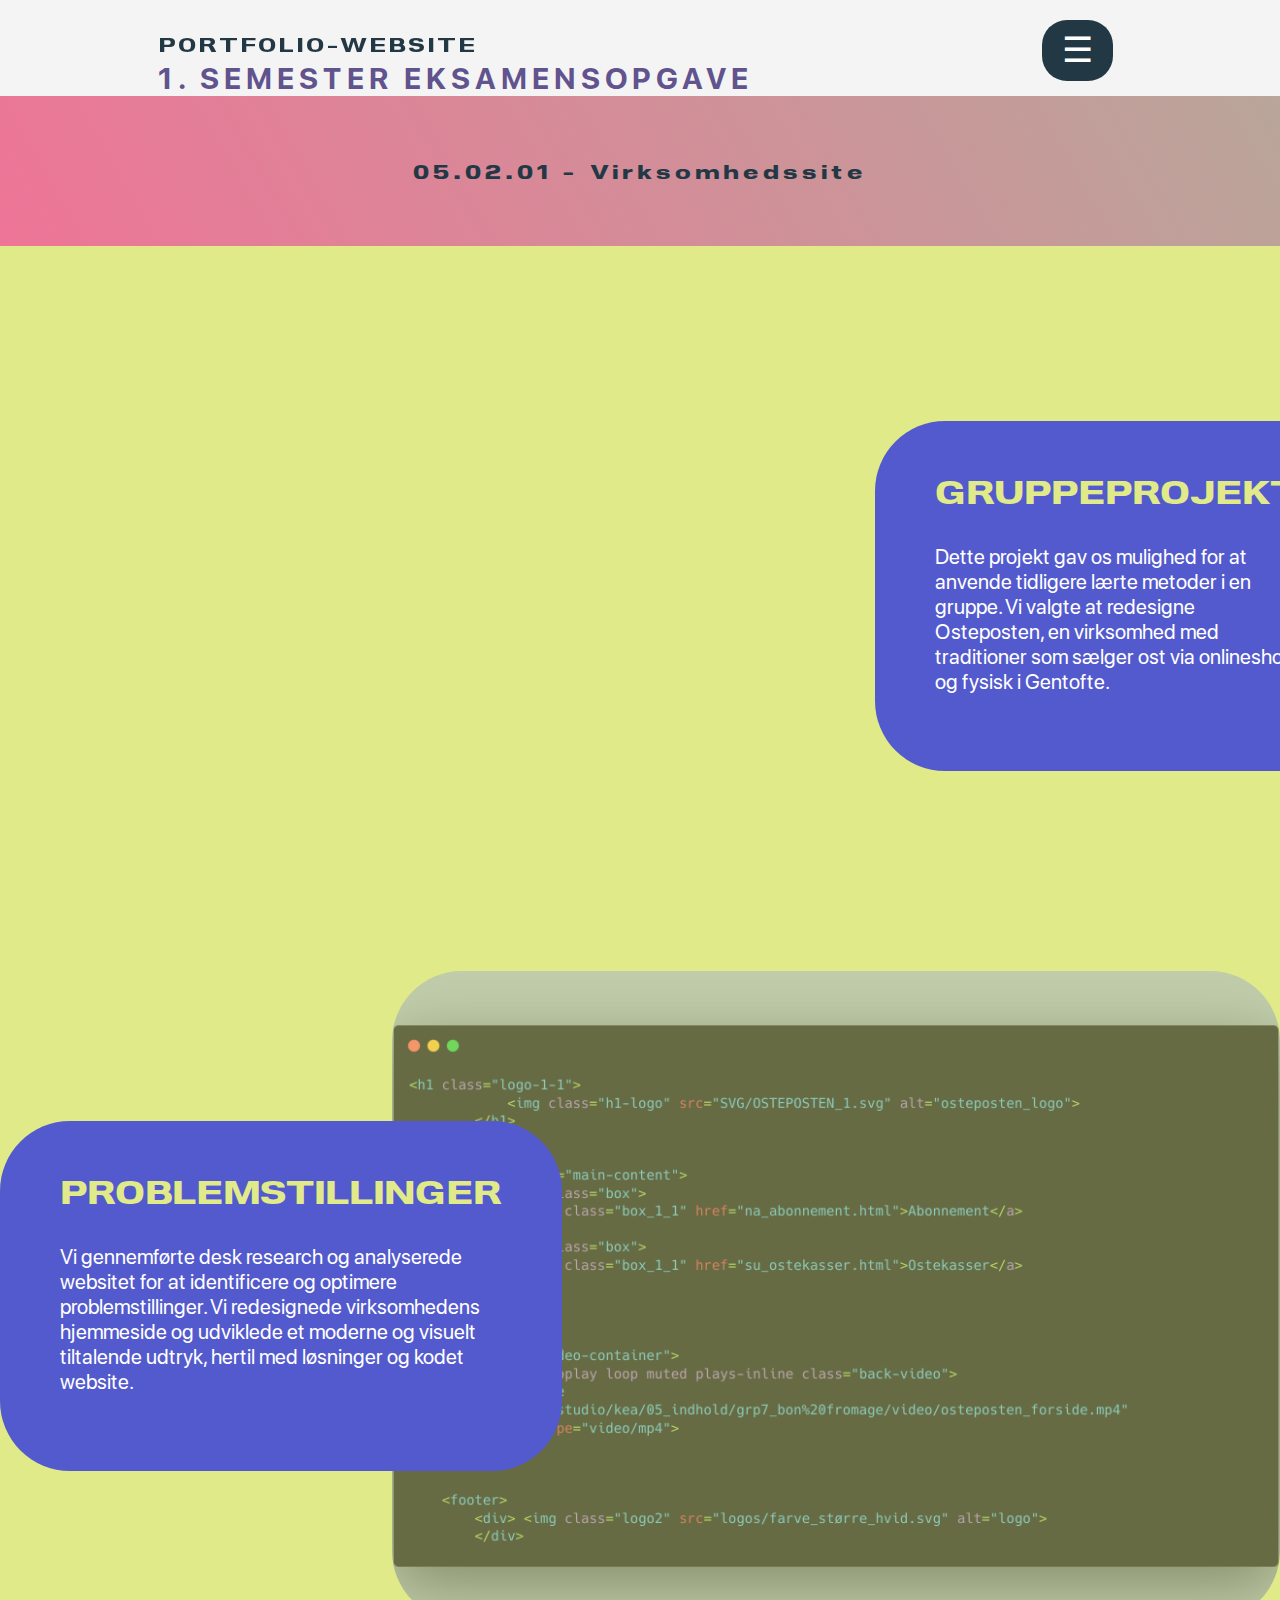
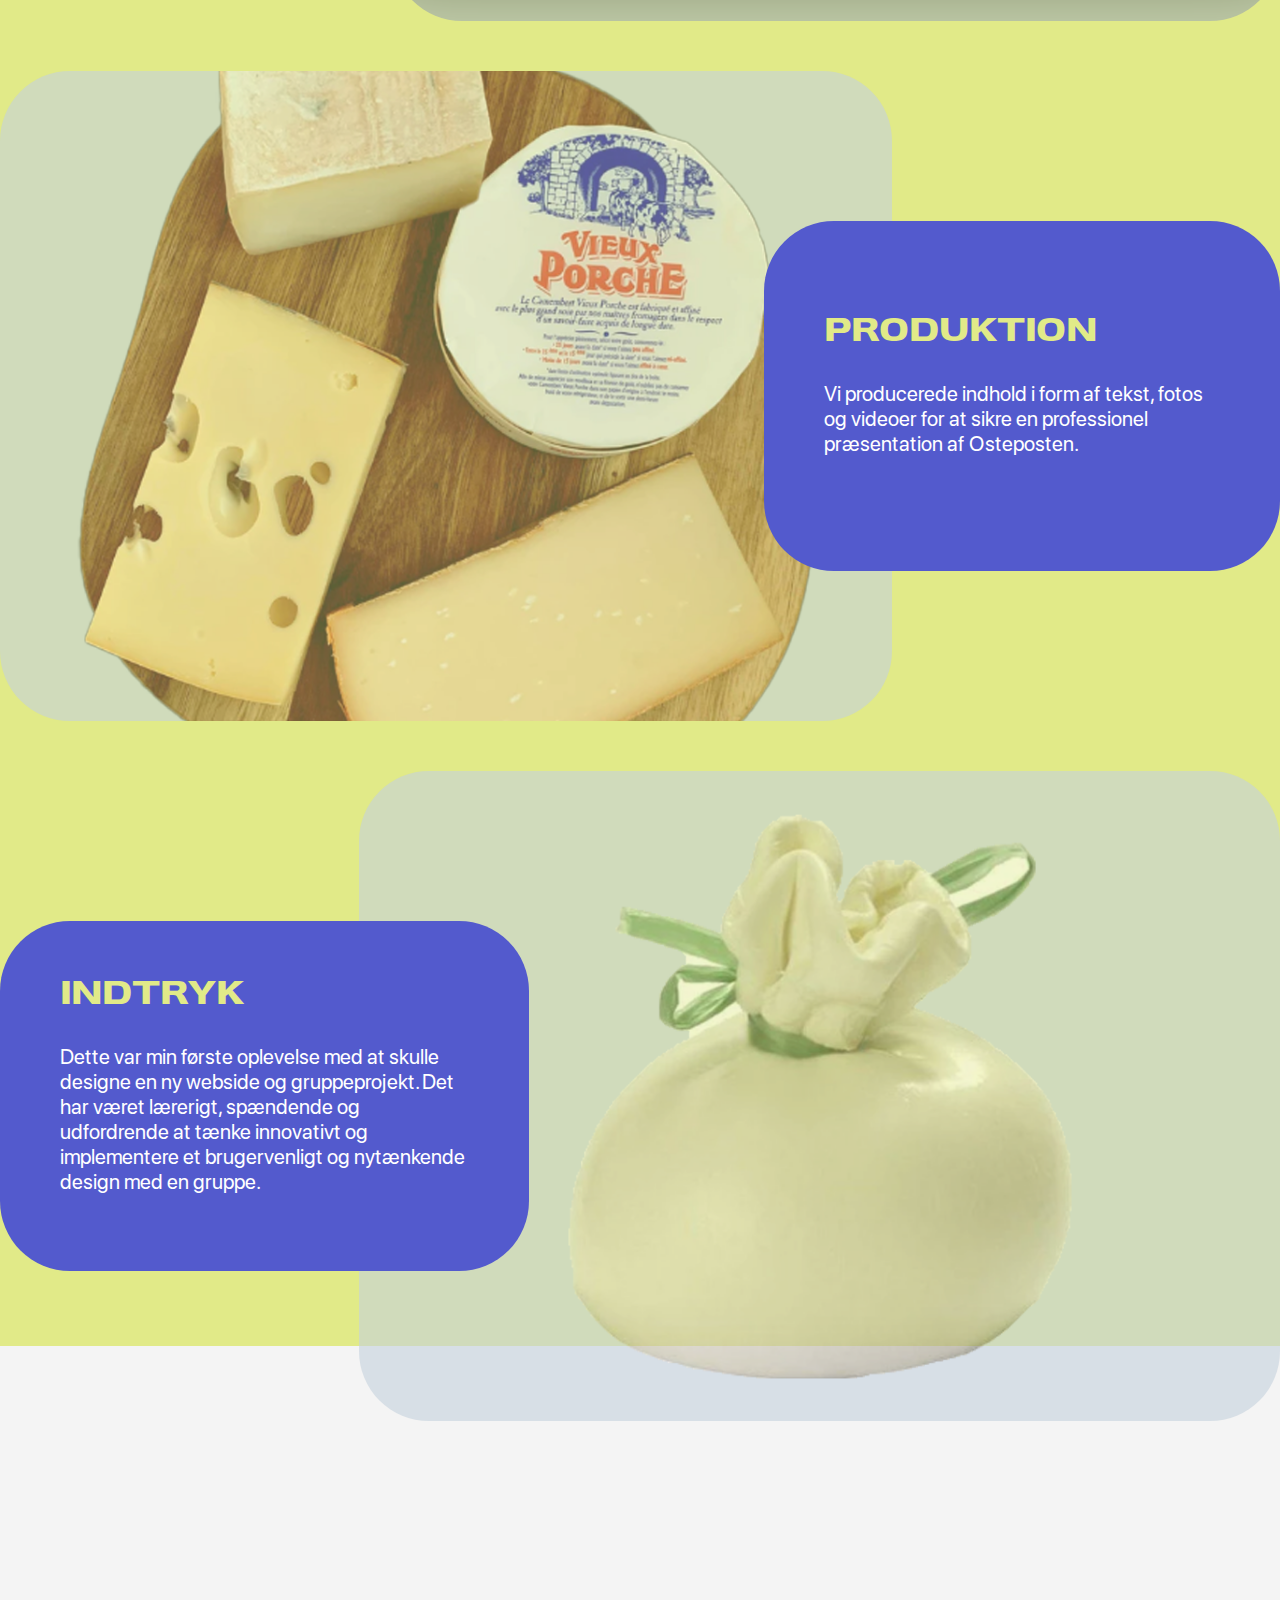
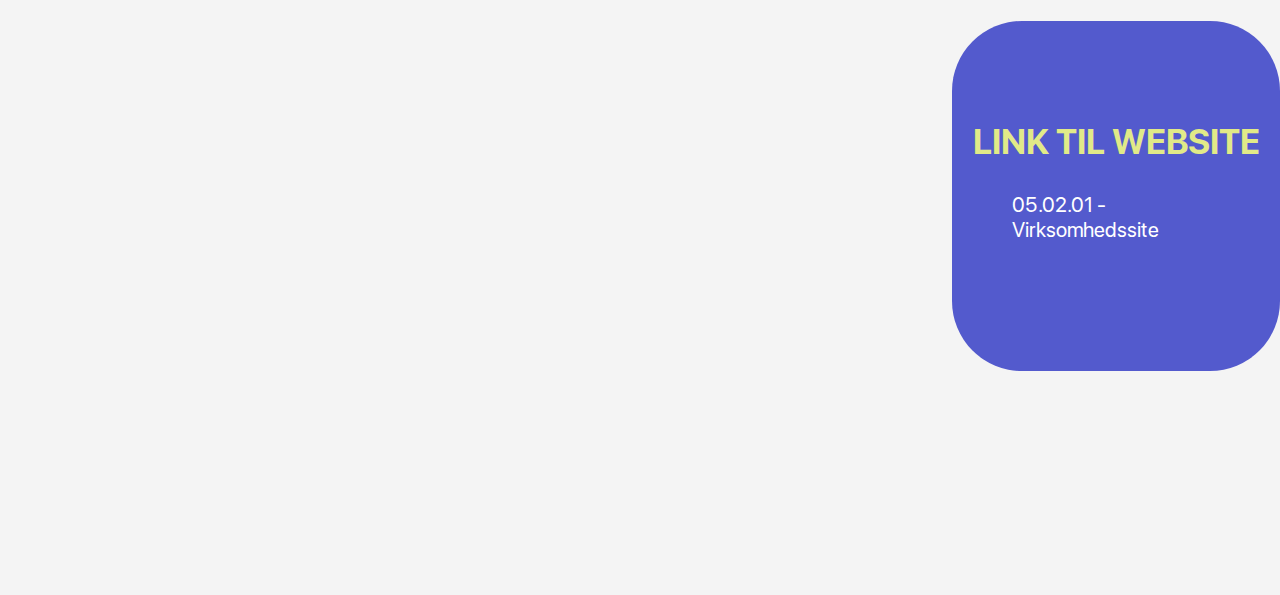
==== 06virksomhedssite.html @ a4b16001 "first commit" ====
<!DOCTYPE html>
<html lang="en">

<head>
    <meta charset="UTF-8">
    <meta name="viewport" content="width=device-width, initial-scale=1.0">
    <title>05.02.01 - Virksomhedssite</title>
    <link rel="stylesheet" href="style.css">
    <link rel="stylesheet" href="06virksomhedssite.css">
</head>

<body>
    <div type="button" onclick="scrollToTop()" id="myBtn">scroll to top</div>

    <header>
        <div class="expand_a1">
            <a class="header" href="index.html">PORTFOLIO-WEBSITE</a>
        </div>


        <div id="myNav" class="overlay">
            <a href="javascript:void(0)" class="closebtn" onclick="closeNav()">&times;</a>
            <div class="overlay-content">
                <a href="07om.html">Om eine.studio/kennethbolo</a>
                <a href="01website.html">02.01.02 - Website</a>
                <a href="02emnesite.html">02.01.01 - Emnesite</a>
                <a href="03pitch.html">03.04.01 - Pitch UX</a>
                <a href="04animation.html">04.04.01 - Animation</a>
                <a href="05videosite.html">05.01.01 - Videosite</a>
                <a href="06virksomhedssite.html">05.02.01 - Virksomhedssite</a>
            </div>
        </div>
        <div class="nav-btn">
            <span onclick="openNav()">&#9776;</span>
        </div>

        <div class="undertitel">
            <h3>
                1. SEMESTER EKSAMENSOPGAVE
            </h3>
        </div>
    </header>

    <main>
        <div class="expand">
            <div class="bg-container">
                <div class="bokse-4">
                    <div class="box">
                        <a class="box02-01-02" href="#">05.02.01 - Virksomhedssite</a>
                    </div>
                </div>
            </div>
        </div>
    </main>

    <section>
        <div class="container">
            <div class="wrapper-1">
                <div class="billede-1" id="WIREFRAME"><video width="1080" height="720" autoplay loop muted plays-inline
                        class="back-video">
                        <source src="https://eine.studio/kea/05_indhold/grp7_bon%20fromage/video/osteposten_forside.mp4"
                            type="video/mp4">
                    </video></div>
                <div class="tekst-1">
                    <div class="content">
                        <h1>GRUPPEPROJEKT</h1>
                        <p>Dette projekt gav os mulighed for at anvende tidligere lærte metoder i en gruppe. Vi valgte
                            at redesigne Osteposten, en
                            virksomhed med traditioner som sælger ost via onlineshop og fysisk i Gentofte.</p>
                    </div>
                </div>
            </div>
            <div class="wrapper-2">
                <div class="tekst-2">
                    <div class="content">
                        <h1>PROBLEMSTILLINGER</h1>
                        <p>Vi gennemførte desk research og analyserede websitet for at identificere og optimere
                            problemstillinger. Vi redesignede
                            virksomhedens hjemmeside og udviklede et moderne og visuelt tiltalende udtryk, hertil med
                            løsninger og kodet website.</p>
                    </div>
                </div>
                <div class="billede-2" id="STYLETILE"></div>
            </div>
            <div class="wrapper-1">
                <div class="billede-3" id="XDLAYOUT"></div>
                <div class="tekst-1">
                    <div class="content">
                        <h1>PRODUKTION</h1>
                        <p>Vi producerede indhold i form af tekst, fotos og videoer for at sikre en professionel
                            præsentation af Osteposten.</p>
                    </div>
                </div>
            </div>
            <div class="wrapper-2">
                <div class="tekst-2">
                    <div class="content">
                        <h1>INDTRYK</h1>
                        <p>Dette var min første oplevelse med at skulle designe en ny webside og gruppeprojekt. Det har
                            været lærerigt, spændende
                            og udfordrende at tænke innovativt og implementere et brugervenligt og nytænkende design med
                            en gruppe.
                        </p>
                    </div>
                </div>
                <div class="billede-4" id="PRODUKTION"></div>
            </div>
            <div class="wrapper-1">
                <div class="billede-5" id="PITCH"><video width="1080" height="720" autoplay loop muted plays-inline>
                        <source src="https://eine.studio/kea/05_indhold/v2/grp7_bon-fromage/oste_billeder/Sequence01_1.mp4
                " type="video/mp4">
                    </video></div>
                <div class="tekst-1">
                    <div class="content">
                        <h1> <a class="box05-02-01" href="https://meek-capybara-1c5b71.netlify.app/">LINK TIL
                                WEBSITE</a></h1>
                        <p>05.02.01 - Virksomhedssite</p>
                    </div>
                </div>
            </div>
        </div>
    </section>



    <!-- /*****************************script****************************/ -->
    <script src="script.js"></script>


</body>

</html>
---- style.css ----
******************reset************************ * {
  margin: 0;
  padding: 0;
  box-sizing: border-box;
  font-family: "SF-Pro-Display-Regular";
  src: url("SF-Pro-Display-Regular.woff2") format(woff2), url("SF-Pro-Display-Regular.woff") format(woff);
  font-weight: normal;
  font-style: normal;
}

/***************************font***************************/
@font-face {
  font-family: "NuberNextExtended-Heavy";
  src: url("NuberNextExtended-Heavy.woff2") format(woff2), url("NuberNextExtended-Heavy.woff") format(woff);
  font-weight: normal;
  font-style: normal;
}

@font-face {
  font-family: "SF-Pro-Display-Bold";
  src: url("SF-Pro-Display-Bold.woff2") format(woff2), url("SF-Pro-Display-Bold.woff") format(woff);
  font-weight: normal;
  font-style: normal;
}

@font-face {
  font-family: "SF-Pro-Display-Heavy";
  src: url("SF-Pro-Display-Heavy.woff2") format(woff2), url("SF-Pro-Display-Heavy.woff") format(woff);
  font-weight: normal;
  font-style: normal;
}

@font-face {
  font-family: "SF-Pro-Display-Regular";
  src: url("SF-Pro-Display-Regular.woff2") format(woff2), url("SF-Pro-Display-Regular.woff") format(woff);
  font-weight: normal;
  font-style: normal;
}

/********************************main********************************/
body {
  width: 100vw;
  height: 100%;
  box-sizing: border-box;
  padding: 0;
  margin: 0;
  position: absolute;
  background-color: #f4f4f4;
}

header {
  padding-right: 10%;
  padding-left: 10%;
}

.header {
  max-width: 1224px;
  width: 90%;
  color: #223845;
  text-decoration: none;
  position: fixed;
  padding: 30px;
  display: flex;
  justify-content: space-between;
  align-items: center;
  z-index: 5;
}

.bokse-4 {
  flex-grow: 1;
  display: flex;
  justify-content: center;
  align-items: normal;
  background: none;
  padding-left: 10vw;
  padding-right: 10vw;
}

.index_box {
  display: flex;
  justify-content: center;
  align-items: center;
  font-size: 35px;
  font-family: "SF-Pro-Display-Bold";
  text-decoration: none;
  color: #223845;
  box-sizing: border-box;
}

.box {
  display: flex;
  justify-content: center;
  align-items: center;
  height: 150px;
}

.bg-container {
  background-color: #fff;
  height: 150px;
  width: 100vw;
  background-image: linear-gradient(60deg, #ff6596, #60f89f, #535acd);
  background-size: 600% 600%;
  animation: bgAnimatedGradient 30s infinite linear;
}

/***************************nav***************************/
.nav-btn {
  display: flex;
  justify-content: flex-end;
}

span {
  background-color: #223845;
  border-radius: 25px;
  /*  margin: 25px 30px 0 0; */
  margin-right: 39px;
  margin-top: 20px;
  position: fixed;
  padding: 10px 20px;
  color: white;
  cursor: pointer;
  font-size: 35px;
  z-index: 5;
}

.overlay {
  height: 0%;
  width: 100vw;
  position: fixed;
  z-index: 10;
  top: 0;
  left: 0;
  background-color: #535acd;
  overflow-y: hidden;
  transition: 0.5s;
}

.expand {
  height: 0%;
  width: 100vw;
  z-index: 2;
  overflow-y: hidden;
  transition: 0.5s;
}

.expand_a1 {
  text-decoration: none;
  font-size: 20px;
  display: block;
  transition: 0.3s;
  font-family: "NuberNextExtended-Heavy";
  letter-spacing: 2px;
  white-space: nowrap;
}

.overlay-content {
  position: relative;
  top: 15%;
  width: 100vw;
  text-align: center;
  margin-top: 30px;
}

.overlay a {
  padding: 10px;
  text-decoration: none;
  font-size: 45px;
  color: #e1ea88;
  display: block;
  transition: 0.3s;
  font-family: "NuberNextExtended-Heavy";
  letter-spacing: 2px;
}

.expand a {
  text-decoration: none;
  color: #223845;
  font-size: 20px;
  display: block;
  transition: 0.3s;
  font-family: "NuberNextExtended-Heavy";
  letter-spacing: 4px;
  white-space: nowrap;
}

/***************************animation hover***************************/

.overlay-content a:hover {
  color: #f4f4f4;
  letter-spacing: 5px;
}

.expand a:hover {
  color: #e1ea88;
  letter-spacing: 7px;
  transition: 0.5s;
}

.tekst-1 {
  transition: 1s;
}

.tekst-1:hover {
  transform: scale(1.1);
}

.billede-1 {
  transition: 0.8s;
  opacity: 0.6;
}

.billede-1:hover {
  transform: scale(1.08);
  opacity: 1;
}

.tekst-2 {
  transition: 1s;
}

.tekst-2:hover {
  transform: scale(1.1);
}

.billede-2 {
  transition: 0.8s;
  opacity: 0.6;
}

.billede-2:hover {
  transform: scale(1.08);
  opacity: 1;
}

.billede-3 {
  transition: 0.8s;
  opacity: 0.6;
}

.billede-3:hover {
  transform: scale(1.08);
  opacity: 1;
}

.billede-4 {
  transition: 0.8s;
  opacity: 0.6;
}

.billede-4:hover {
  transform: scale(1.08);
  opacity: 1;
}

.billede-5 {
  transition: 0.8s;
  opacity: 0.6;
}

.billede-5:hover {
  transform: scale(1.08);
  opacity: 1;
}

.content {
  transition: 0.5s;
}

.content:hover {
  color: #f4f4f4;
  letter-spacing: 0.5px;
  opacity: 0.99;
}

.content h1 {
  transition: 0.8s;
}

.content h1:hover {
  color: #f4f4f4;
  letter-spacing: 8px;
  opacity: 0.99;
}

.box02-01-02 {
  transition: 0.8s;
}

.box02-01-02:hover {
  color: #f4f4f4;
  letter-spacing: 2px;
  opacity: 0.99;
}

.box03-04-01 {
  transition: 0.8s;
}

.box03-04-01:hover {
  color: #f4f4f4;
  letter-spacing: 2px;
  opacity: 0.99;
}

.box05-02-01 {
  transition: 0.8s;
}

.box05-02-01:hover {
  color: #f4f4f4;
  letter-spacing: 2px;
  opacity: 0.99;
}

.box05-01-01 {
  transition: 0.8s;
}

.box05-01-01:hover {
  color: #f4f4f4;
  letter-spacing: 2px;
  opacity: 0.99;
}

.expand_a1 a:hover {
  color: #e1ea88;
  letter-spacing: 3px;
  transition: 0.3s;
}

.closebtn:hover {
  color: #f4f4f4;
}

.overlay .closebtn {
  position: absolute;
  padding-right: 10%;
  top: 0px;
  right: 45px;
  font-size: 60px;
}

@media screen and (max-height: 350px) {
  .overlay {
    overflow-y: auto;
  }
  .overlay a {
    font-size: 20px;
  }
  .overlay .closebtn {
    font-size: 40px;
    top: 15px;
    right: 35px;
  }
}

/***************************media query***************************/

@media screen and (max-width: 768px) {
  .overlay {
    overflow-y: auto;
  }
  .overlay a {
    font-size: 20px;
  }
  .overlay .closebtn {
    font-size: 40px;
    top: 5px;
    right: 35px;
  }

  .expand a {
    font-size: 3vw;
  }
}

@media (max-width: 1080px) {
  .expand_a1 {
    text-decoration: none;
    font-size: 1em;
    display: block;
    transition: 0.3s;
    font-family: "NuberNextExtended-Heavy";
    letter-spacing: 2px;
    white-space: nowrap;
  }

  .header {
    max-width: 1224px;
    width: 90%;
    color: #223845;
    text-decoration: none;
    position: fixed;
    padding: 0px;
    padding-top: 30px;
    display: flex;
    justify-content: space-between;
    align-items: center;
  }

  h3 {
    font-size: 1em;
    text-align: left;
    padding-left: 0px;
    padding-right: 10%;
    margin-top: 70px;
    font-family: "SF-Pro-Display-Bold";
    letter-spacing: 5px;
    color: #60538e;
  }

  span {
    background-color: #223845;
    border-radius: 15px;
    /*  margin: 25px 30px 0 0; */
    margin-right: 30px;
    margin-top: 60px;
    position: fixed;
    padding: 5px 5px;
    color: white;
    cursor: pointer;
    font-size: 35px;
  }

  .overlay .closebtn {
    position: absolute;
    padding-right: 10%;
    top: 5px;
    right: 30px;
    font-size: 60px;
  }
}

/***************************body***************************/

h3 {
  font-size: 30px;
  text-align: left;
  padding-left: 30px;
  padding-right: 10%;
  margin-top: 60px;
  font-family: "SF-Pro-Display-Bold";
  letter-spacing: 5px;
  color: #60538e;
}

@media (max-width: 1080px) {
}

/***************************grid***************************/

.expand {
  display: grid;
}

/***************************keyframes***************************/

@keyframes bgAnimatedGradient {
  0% {
    background-position: 0 85%;
  }
  50% {
    background-position: 100% 20%;
  }
  100% {
    background-position: 0% 85%;
  }
}
---- 06virksomhedssite.css ----
.box05-02-01 {
  margin-left: -70px;
  margin-right: -70px;
  display: flex;
  justify-content: center;
  align-items: center;
  font-size: 35px;
  font-family: "SF-Pro-Display-Bold";
  text-decoration: none;
  color: #e1ea88;
  box-sizing: border-box;
}

/*****************************content*****************************/
* {
  margin: 0;
  padding: 0;
  box-sizing: border-box;
}

html {
  scroll-behavior: smooth;
}

#myBtn {
  visibility: hidden;
  font-family: "SF-Pro-Display-Bold";
  color: #223845;
  font-size: 15px;
  position: fixed;
  bottom: 30px;
  right: 30px;
  padding: 10px 15px;
  background-image: linear-gradient(60deg, #ff6596, #60f89f, #535acd);
  background-size: 1000% 1000%;
  animation: bgAnimatedGradient 30s infinite linear;
  border-radius: 10px;
  border-radius: 3px solid #fff;
  cursor: pointer;
  transition: all 0.8s ease 0s;
  z-index: 2;
}

#myBtn:hover {
  letter-spacing: 4px;
  background-color: #535acd;
  background-image: none;
  color: #e1ea88;
  font-family: "NuberNextExtended-Heavy";
  transition: ease-out 0.8s;
}

/* .box {
  display: flex;
  justify-content: center;
  align-items: center;
  width: 10vw;
  height: 80vh;
  padding-left: 10vw;
  padding-right: 10vw;
} */

/* .bg-container {
  background-color: #fff;
  height: 100vh;
  width: 100%;
  background-image: linear-gradient(60deg, #ff6596, #60f89f, #535acd);
  background-size: 600% 600%;
  animation: bgAnimatedGradient 30s infinite linear;
} */

/*************************flexbox*************************/

section {
  min-height: 100vh;
  width: 100%;
  display: flex;
  align-items: center;
  justify-content: center;
  background-color: #e1ea88;
  height: 300vh;
  padding-bottom: 25%;
}
.container {
  height: 100%;
}

.wrapper-1 {
  height: 700px;
  width: 100vw;
  margin: 0%;
  display: flex;
  flex-direction: row;
  justify-content: center;
  align-items: center;
}

.wrapper-2 {
  height: 700px;
  width: 100vw;
  margin: 0%;
  display: flex;
  flex-direction: row;
  justify-content: center;
  align-items: center;
}

/*************************1*************************/
.billede-1 {
  width: 1080px;
  height: -1%;
  background: none no-repeat center / cover;
  border-radius: 70px;
  margin-left: 0;
}

.billede-2 {
  width: 1080px;
  height: 650px;
  background: url(pics/06virksomhedssite/osteposten-index.png) no-repeat center / cover;
  border-radius: 70px;
  margin-left: 0;
}

.billede-3 {
  width: 1080px;
  height: 650px;
  background: url(pics/06virksomhedssite/ostekasse3.webp) no-repeat center / cover;
  border-radius: 70px;
  margin-left: 0;
}

.billede-4 {
  width: 1080px;
  height: 650px;
  background: url(pics/06virksomhedssite/burrata.png) no-repeat center / cover;
  border-radius: 70px;
  margin-left: 0;
}

.billede-5 {
  width: 1080px;
  height: 650px;
  background: none no-repeat center / contain;
  border-radius: 70px;
  margin-left: 0;
}

.tekst-1 {
  width: 600px;
  height: 50%;
  background-color: #535acd;
  display: flex;
  align-items: center;
  justify-content: center;
  padding: 60px;
  border-radius: 70px;
  color: white;
  margin-left: -10%;
  margin-right: 0;
  z-index: 1;
}

.tekst-2 {
  width: 600px;
  height: 50%;
  background-color: #535acd;
  display: flex;
  align-items: center;
  justify-content: center;
  padding: 60px;
  border-radius: 70px;
  color: white;
  margin-left: 0;
  margin-right: -170px;
  z-index: 1;
}

.content h1 {
  font-size: 2rem;
  font-family: "NuberNextExtended-Heavy";
  color: #e1ea88;
}
.content p {
  font-size: 1.3rem;
  margin: 30px 0;
  font-weight: 500vw;
  line-height: 25px;
  font-family: "SF-Pro-Display-Regular";
}
.right a {
  text-decoration: none;
  text-transform: uppercase;
  background-color: white;
  color: black;
  padding: 20px 30px;
  display: inline-block;
  letter-spacing: 2px;
}
/*************************media*************************/

@media only screen and (max-width: 1080px) {
  .box05-02-01 {
    font-size: 25px;
  }

  section {
    height: 470vh;
  }

  .wrapper-1 {
    display: flex;
    flex-direction: column-reverse;
    width: 100vw;
    margin-top: 10vh;
  }
  .billede-1 {
    width: 90vw;
    height: -1%;
    margin-top: -35px;
  }
  .tekst-1 {
    width: 75vw;
    min-height: 260px;
    margin-top: -40px;
    margin-left: 0;
  }

  .wrapper-2 {
    display: flex;
    flex-direction: column;
    width: 100vw;
    margin-top: 10vh;
  }

  .billede-2 {
    width: 90vw;
    height: 50vh;
    margin-top: -35px;
  }

  .billede-3 {
    width: 90vw;
    height: 50vh;
    margin-top: -35px;
  }

  .billede-4 {
    width: 90vw;
    height: 50vh;
    margin-top: -35px;
  }

  .billede-5 {
    width: 90vw;
    height: 50vh;
    margin-top: -35px;
  }

  .tekst-2 {
    width: 75vw;
    min-height: 260px;
    margin-top: 0;
    margin-right: 0;
  }

  .content p {
    font-size: 15px;
    margin: 30px 0;
  }

  .content h1 {
    font-size: 1rem;
  }
}

@media (max-width: 1080px) {
  .bokse-4 {
    display: flex;
    justify-content: center;
    align-items: center;
    flex-direction: column;
    height: 20vh;
    padding-top: 0%;
  }

  .expand_a1 {
    text-decoration: none;
    font-size: 0.9em;
    display: block;
    transition: 0.3s;
    font-family: "NuberNextExtended-Heavy";
    letter-spacing: 2px;
    white-space: nowrap;
  }

  .header {
    max-width: 1224px;
    width: 90%;
    color: #223845;
    text-decoration: none;
    position: fixed;
    padding: 0px;
    padding-top: 20px;
    display: flex;
    justify-content: space-between;
    align-items: center;
  }

  h3 {
    font-size: 1em;
    text-align: left;
    padding-left: 0px;
    padding-right: 10%;
    margin-top: 55px;
    margin-bottom: 15px;
    font-family: "SF-Pro-Display-Bold";
    letter-spacing: 5px;
    color: #60538e;
  }

  span {
    background-color: #223845;
    border-radius: 25px;
    margin-right: 8px;
    margin-top: 20px;
    position: fixed;
    padding: 5px 5px;
    color: white;
    cursor: pointer;
    font-size: 35px;
  }

  .overlay .closebtn {
    position: absolute;
    padding-right: 10%;
    top: 20px;
    right: 8px;
    font-size: 60px;
  }
}
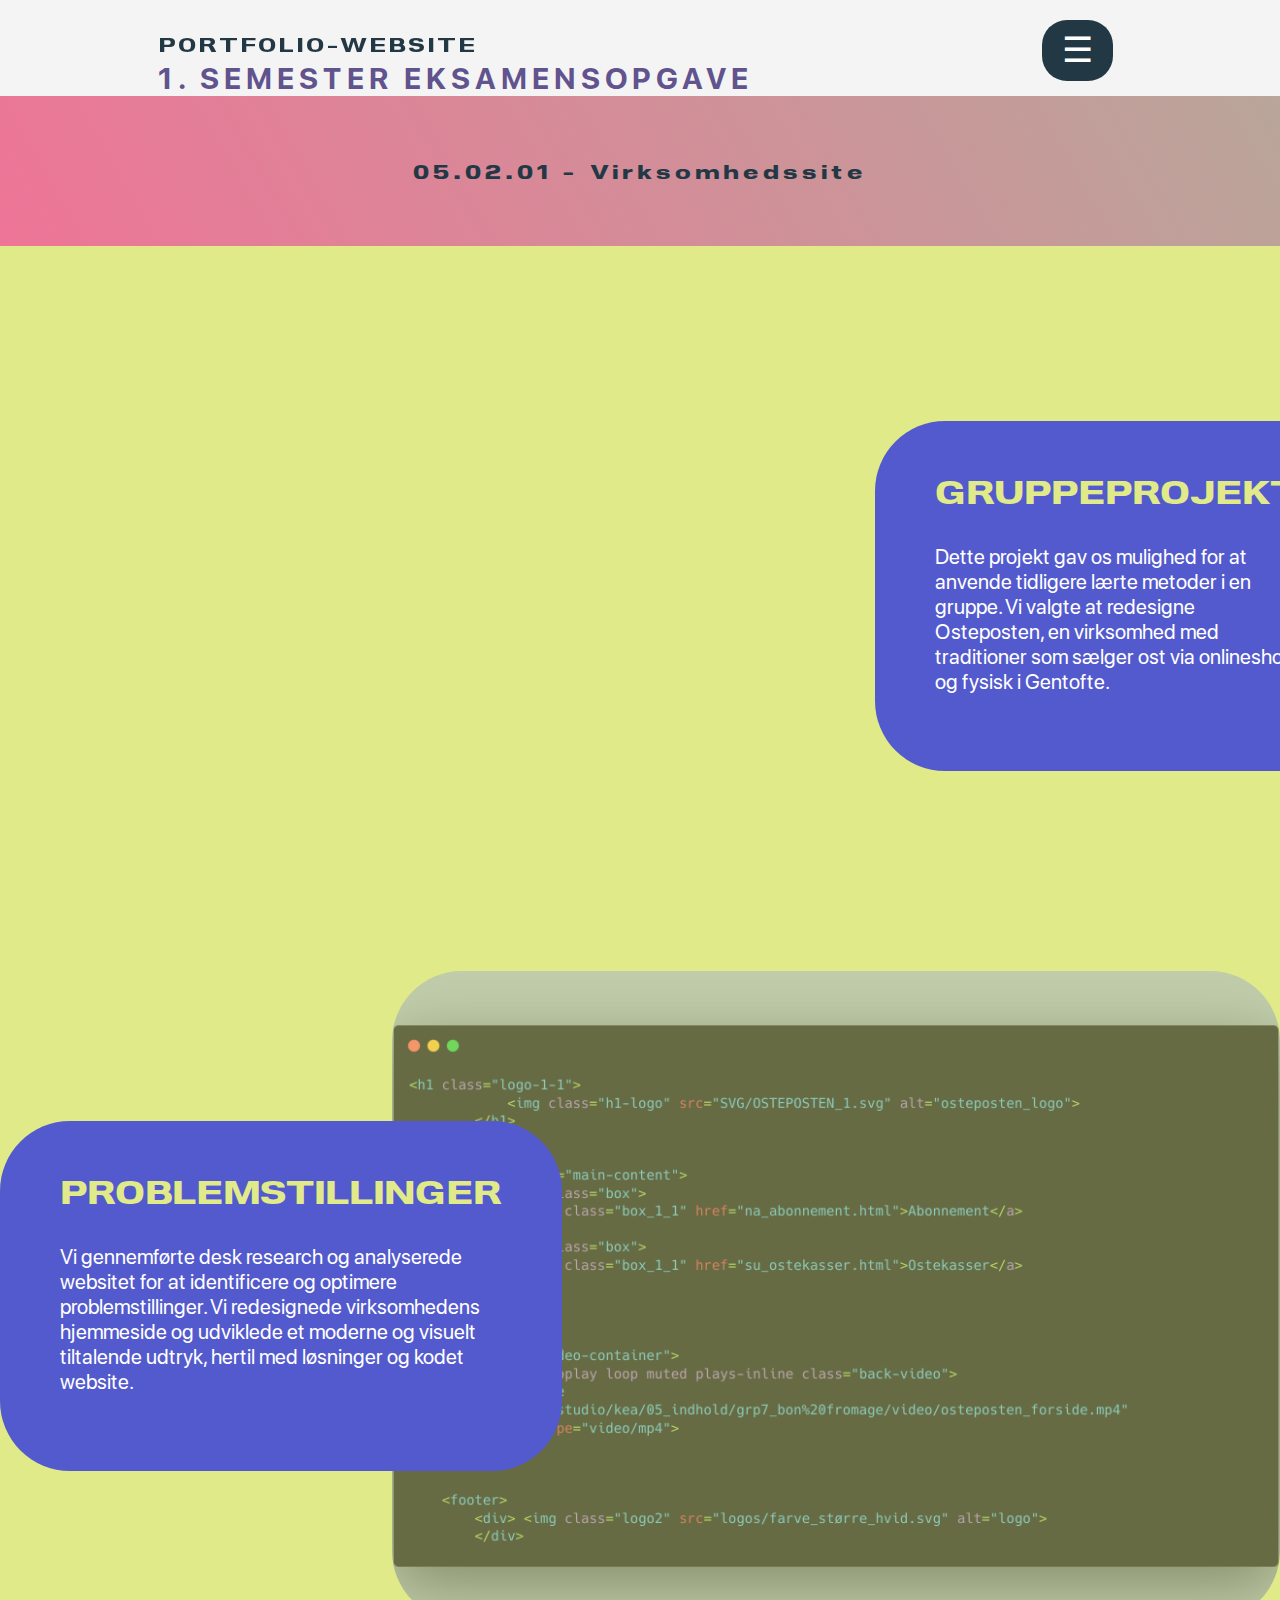
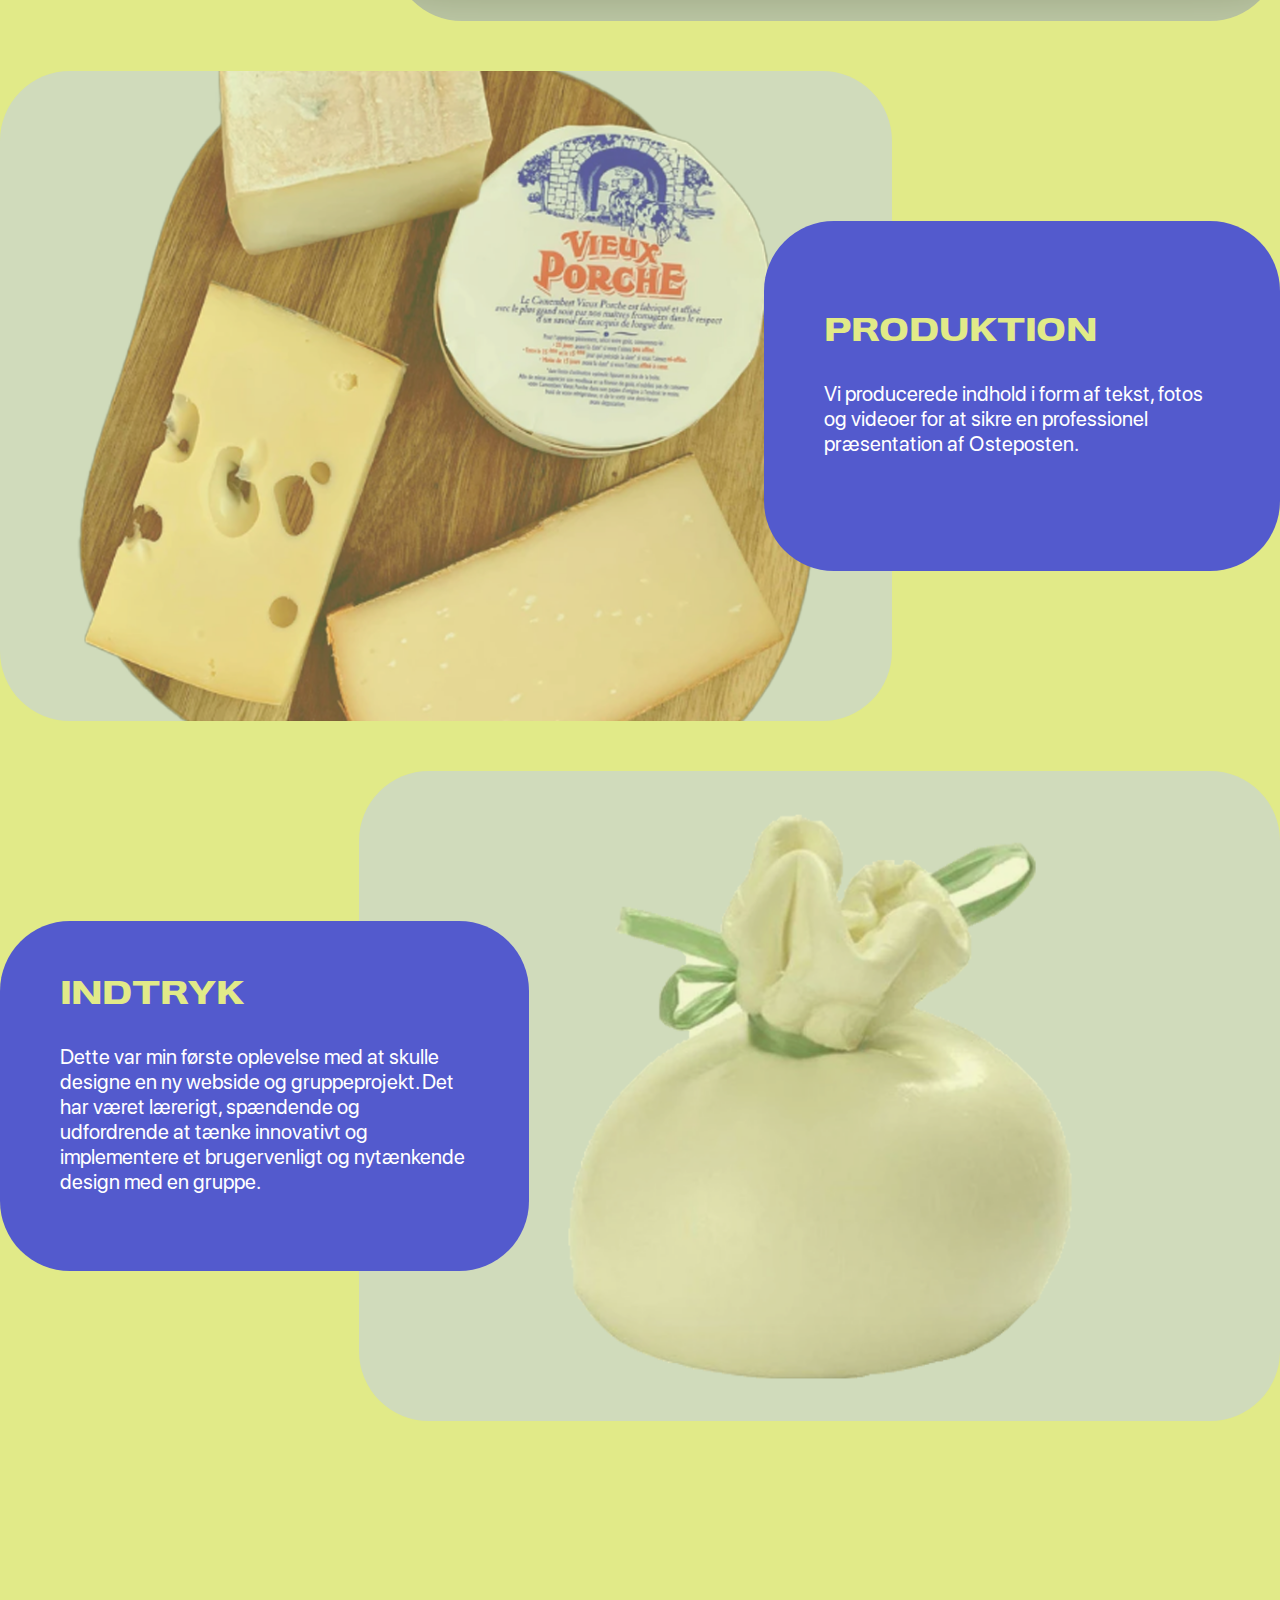
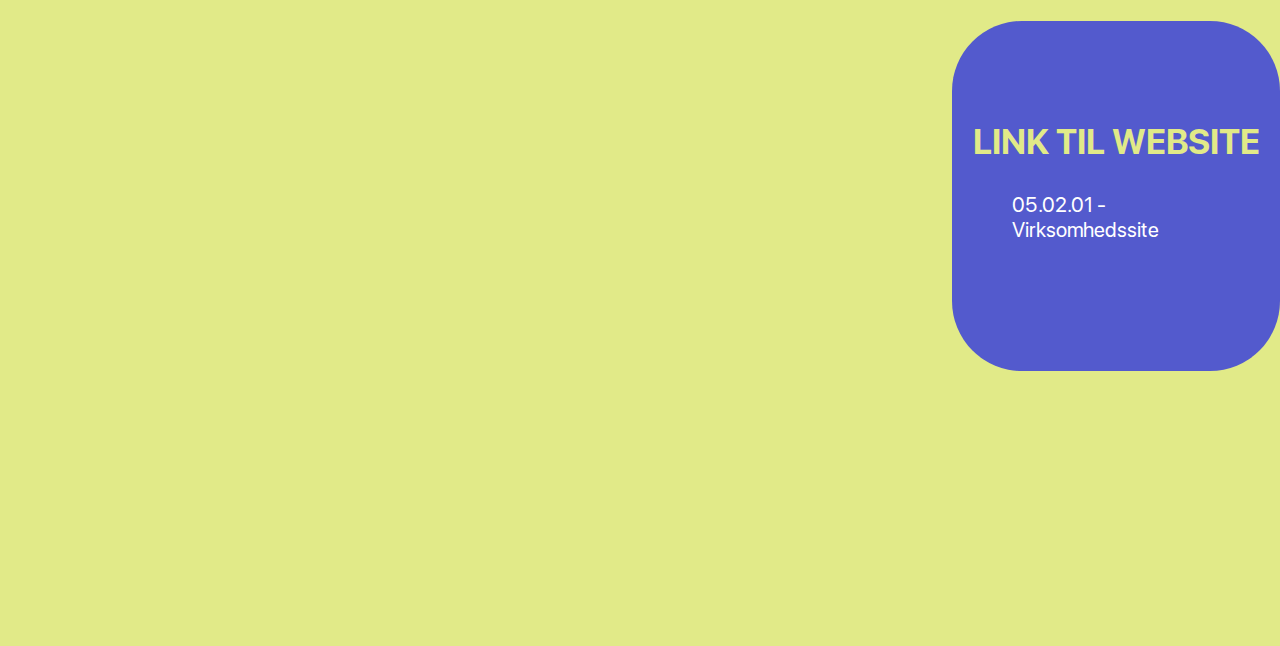
==== commit 5d1e6a40: "06_eksamen_1_sem" ====
--- a/06virksomhedssite.html
+++ b/06virksomhedssite.html
@@ -106,7 +106,8 @@
                 <div class="billede-4" id="PRODUKTION"></div>
             </div>
             <div class="wrapper-1">
-                <div class="billede-5" id="PITCH"><video width="1080" height="720" autoplay loop muted plays-inline>
+                <div class="billede-5" id="PITCH"><video width="1080" height="720" autoplay loop muted plays-inline
+                        class="back-video">
                         <source src="https://eine.studio/kea/05_indhold/v2/grp7_bon-fromage/oste_billeder/Sequence01_1.mp4
                 " type="video/mp4">
                     </video></div>
--- a/06virksomhedssite.css
+++ b/06virksomhedssite.css
@@ -78,7 +78,7 @@
   align-items: center;
   justify-content: center;
   background-color: #e1ea88;
-  height: 300vh;
+  height: 400vh;
   padding-bottom: 25%;
 }
 .container {
@@ -205,7 +205,7 @@
   }
 
   section {
-    height: 470vh;
+    height: 600vh;
   }
 
   .wrapper-1 {
@@ -257,6 +257,12 @@
     margin-top: -35px;
   }
 
+  .back-video {
+    width: 90vw;
+    height: 50vh;
+    margin-top: -35px;
+  }
+
   .tekst-2 {
     width: 75vw;
     min-height: 260px;
@@ -265,7 +271,7 @@
   }
 
   .content p {
-    font-size: 15px;
+    font-size: 12px;
     margin: 30px 0;
   }
 
